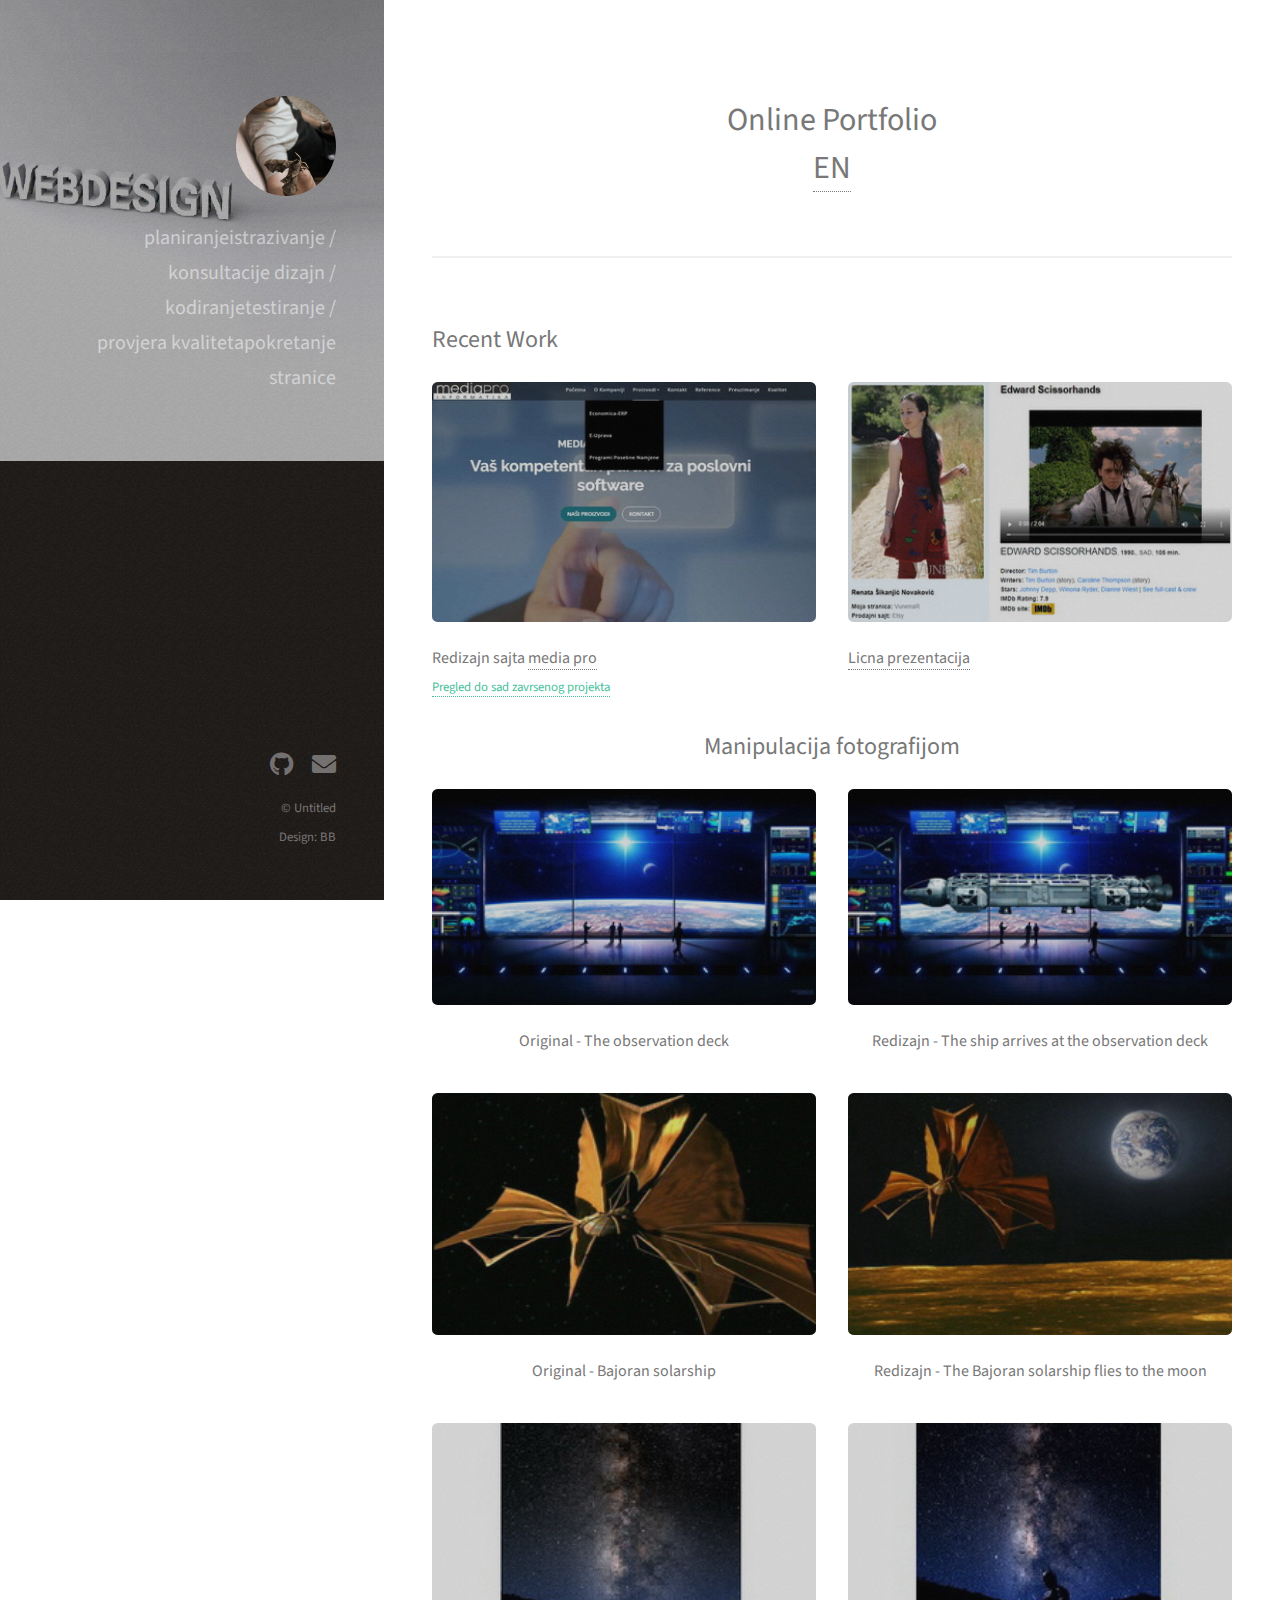
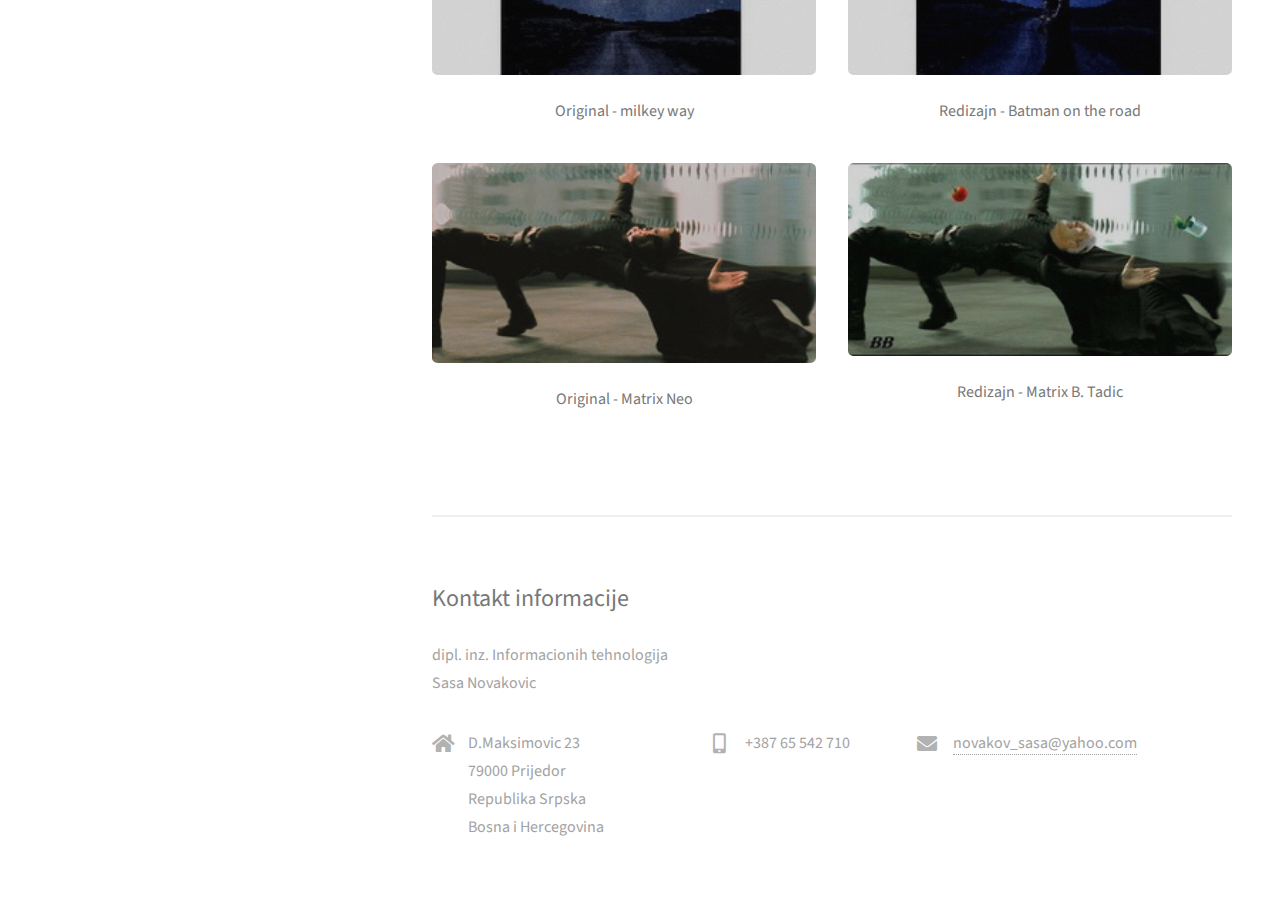
==== index-sr.html @ 6164e9be "Prevod stranice" ====
<!DOCTYPE HTML>
<!--
	Strata by HTML5 UP
	html5up.net | @ajlkn
	Free for personal and commercial use under the CCA 3.0 license (html5up.net/license)
-->
<html>
	<head>
		<title>BB</title>
		<meta charset="utf-8" />
		<meta name="viewport" content="width=device-width, initial-scale=1, user-scalable=no" />
		<link rel="stylesheet" href="assets/css/main.css" />
	</head>
	<body class="is-preload">

		<!-- Header -->
			<header id="header">
				<div class="inner">
					<a href="#" class="image avatar"><img src="images/batko.jpg" alt="" /></a>
					<br>
<ul class="labeled-icons"> 
					
				
					<h1>



									<li>
										<h1 ><span class="label"></span></h1>
										
planiranje<br>istrazivanje / konsultacije <br>dizajn / kodiranje<br>testiranje / provjera kvaliteta<br>pokretanje stranice
									</li>
									

				</div>
			</header>

		<!-- Main -->
			<div id="main">

				<!-- One -->
					<section id="one">
						<div align="center">
							<header class="major">
							<h1>Online Portfolio <br /> 
								<a class="nav-link" href="index.html">EN</a>

								

							<!--WebDesign

							<p>pppppppp .... .... </p>-->
							</h1>

							  <div align="Right" id="translate">
   
  </div>
						</div>
							</header>
						

					</section>

				<!-- Two -->
					<section id="two">
						<h2>Recent Work</h2>
						<div class="row">
							<article class="col-6 col-12-xsmall work-item">
								<a href="images/fulls/01.jpg" class="image fit thumb"><img src="images/thumbs/01.jpg" alt="" /></a>
								<h3>Redizajn sajta <a href="http://www.mediapro.ba/new">media pro</a></h3>
								<p><a href="https://drive.google.com/file/d/1EjzqNKesVYRMoH3S_aPLdPpYbvkrxnxm/view">Pregled do sad zavrsenog projekta</a></p>
							</article>

							<article class="col-6 col-12-xsmall work-item">
								<a href="images/fulls/04.jpg" class="image fit thumb"><img src="images/thumbs/04.jpg" alt="" /></a>
								<h3><a href="https://renata85.github.io/">Licna prezentacija</a></h3>
								
							</article></div>

				<div align="center">
					<h2>Manipulacija fotografijom</h2>
							<div class="row" align="center">
							<article class="col-6 col-12-xsmall work-item">
								<a href="images/manipulacija/02.jpg" class="image fit thumb"><img src="images/manipulacija/thumbs/02.jpg" alt="" /></a>
								<h3>Original - The observation deck</h3>
								<p></p>
							</article>
							<article class="col-6 col-12-xsmall work-item">
								<a href="images/manipulacija/01.jpg" class="image fit thumb"><img src="images/manipulacija/thumbs/01.jpg" alt="" /></a>
								<h3>Redizajn - The ship arrives at the observation deck</h3>
								<p></p>
							</article>
							
						</div>

						<div class="row">
							<article class="col-6 col-12-xsmall work-item">
								<a href="images/manipulacija/04.jpg" class="image fit thumb"><img src="images/manipulacija/thumbs/04.jpg" alt="" /></a>
								<h3>Original - Bajoran solarship</h3>
								<p></p>
							</article>
							<article class="col-6 col-12-xsmall work-item">
								<a href="images/manipulacija/05.jpg" class="image fit thumb"><img src="images/manipulacija/thumbs/05.jpg" alt="" /></a>
								<h3>Redizajn - The Bajoran solarship flies to the moon </h3>
								<p></p>
							</article>
							</div>
						
					<div class="row">
							<article class="col-6 col-12-xsmall work-item">
								<a href="images/manipulacija/06.jpg" class="image fit thumb"><img src="images/manipulacija/thumbs/06.jpg" alt="" /></a>
								<h3>Original - milkey way</h3>
								<p></p>
							</article>
							<article class="col-6 col-12-xsmall work-item">
								<a href="images/manipulacija/07.jpg" class="image fit thumb"><img src="images/manipulacija/thumbs/07.jpg" alt="" /></a>
								<h3>Redizajn - Batman on the road </h3>
								<p></p>
							</article>
							</div>


							<div class="row">
							<article class="col-6 col-12-xsmall work-item">
								<a href="images/manipulacija/08.jpg" class="image fit thumb"><img src="images/manipulacija/thumbs/08.jpg" alt="" /></a>
								<h3>Original - Matrix Neo</h3>
								<p></p>
							</article>
							<article class="col-6 col-12-xsmall work-item">
								<a href="images/manipulacija/09.jpg" class="image fit thumb"><img src="images/manipulacija/thumbs/09.jpg" alt="" /></a>
								<h3>Redizajn - Matrix B. Tadic</h3>
								<p></p>
							</article>
							</div>
						
</div>
						
					</section>



				<!-- Three -->
					<section id="three"><div>
						<h2>Kontakt informacije</h2>
						<p>dipl. inz. Informacionih tehnologija <br> Sasa Novakovic</p>
						<div class="row">
							<div class="col-4 col-12-small">
								<ul class="labeled-icons">
									<li>
										<h3 class="icon solid fa-home"><span class="label">Kontakt informacije</span></h3>
										D.Maksimovic 23<br/>
										79000 Prijedor<br/>
										Republika Srpska<br/>
										Bosna i Hercegovina<br/>
									</li>
								</ul>
							</div>
								<div class="col-3 col-12-small">
									<ul class="labeled-icons">
										<li>
										<h3 class="icon solid fa-mobile-alt"><span class="label">Mobile/Viber</span></h3>
										+387 65 542 710
									</li>
								</ul>
							</div>
								<div class="col-4 col-12-small">
									<ul class="labeled-icons">
									<li>
										<h3 class="icon solid fa-envelope"><span class="label">Email</span></h3>
										<a href="mailto:novakov_sasa@yahoo.com">novakov_sasa@yahoo.com</a>
									</li>
								</ul>
	 						</div>
						</div>
					</section></div>

			</div>

		<!-- Footer -->
			<footer id="footer">
				<div class="inner">
					<ul class="icons">
						<li><a href="https://github.com/batkobatko" class="icon brands fa-github"><span class="label">Github</span></a></li>
						<li><a href="mailto:novakov_sasa@yahoo.com" class="icon solid fa-envelope"><span class="label">Email</span></a></li>
					</ul>
					<ul class="copyright">
						<li>&copy; Untitled</li><li>Design: BB</a></li>
					</ul>
				</div>
			</footer>

		<!-- Scripts -->
			<script src="assets/js/jquery.min.js"></script>
			<script src="assets/js/jquery.poptrox.min.js"></script>
			<script src="assets/js/browser.min.js"></script>
			<script src="assets/js/breakpoints.min.js"></script>
			<script src="assets/js/util.js"></script>
			<script src="assets/js/main.js"></script>

	</body>
</html>
---- assets/css/main.css ----
@import url("fontawesome-all.min.css");
@import url("https://fonts.googleapis.com/css?family=Source+Sans+Pro:400,400italic");

/*
	Strata by HTML5 UP
	html5up.net | @ajlkn
	Free for personal and commercial use under the CCA 3.0 license (html5up.net/license)
*/

html, body, div, span, applet, object,
iframe, h1, h2, h3, h4, h5, h6, p, blockquote,
pre, a, abbr, acronym, address, big, cite,
code, del, dfn, em, img, ins, kbd, q, s, samp,
small, strike, strong, sub, sup, tt, var, b,
u, i, center, dl, dt, dd, ol, ul, li, fieldset,
form, label, legend, table, caption, tbody,
tfoot, thead, tr, th, td, article, aside,
canvas, details, embed, figure, figcaption,
footer, header, hgroup, menu, nav, output, ruby,
section, summary, time, mark, audio, video {
	margin: 0;
	padding: 0;
	border: 0;
	font-size: 100%;
	font: inherit;
	vertical-align: baseline;}

article, aside, details, figcaption, figure,
footer, header, hgroup, menu, nav, section {
	display: block;}

body {
	line-height: 1;
}

ol, ul {
	list-style: none;
}

blockquote, q {
	quotes: none;
}

	blockquote:before, blockquote:after, q:before, q:after {
		content: '';
		content: none;
	}

table {
	border-collapse: collapse;
	border-spacing: 0;
}

body {
	-webkit-text-size-adjust: none;
}

mark {
	background-color: transparent;
	color: inherit;
}

input::-moz-focus-inner {
	border: 0;
	padding: 0;
}

input, select, textarea {
	-moz-appearance: none;
	-webkit-appearance: none;
	-ms-appearance: none;
	appearance: none;
}

/* Basic */

	html {
		box-sizing: border-box;
	}

	*, *:before, *:after {
		box-sizing: inherit;
	}

	body {
		background: #fff;
	}

		body.is-preload *, body.is-preload *:before, body.is-preload *:after {
			-moz-animation: none !important;
			-webkit-animation: none !important;
			-ms-animation: none !important;
			animation: none !important;
			-moz-transition: none !important;
			-webkit-transition: none !important;
			-ms-transition: none !important;
			transition: none !important;
		}

	body, input, select, textarea {
		color: #a2a2a2;
		font-family: "Source Sans Pro", Helvetica, sans-serif;
		font-size: 16pt;
		font-weight: 400;
		line-height: 1.75em;
	}

	a {
		-moz-transition: color 0.2s ease-in-out, border-color 0.2s ease-in-out;
		-webkit-transition: color 0.2s ease-in-out, border-color 0.2s ease-in-out;
		-ms-transition: color 0.2s ease-in-out, border-color 0.2s ease-in-out;
		transition: color 0.2s ease-in-out, border-color 0.2s ease-in-out;
		border-bottom: dotted 1px;
		color: #49bf9d;
		text-decoration: none;
	}

		a:hover {
			border-bottom-color: transparent;
			color: #49bf9d !important;
			text-decoration: none;
		}

	strong, b {
		color: #787878;
		font-weight: 400;
	}

	em, i {
		font-style: italic;
	}

	p {
		margin: 0 0 2em 0;
	}

	h1, h2, h3, h4, h5, h6 {
		color: #787878;
		font-weight: 400;
		line-height: 1em;
		margin: 0 0 1em 0;
	}

		h1 a, h2 a, h3 a, h4 a, h5 a, h6 a {
			color: inherit;
			text-decoration: none;
		}

	h1 {
		font-size: 2em;
		line-height: 1.5em;
	}

	h2 {
		font-size: 1.5em;
		line-height: 1.5em;
	}

	h3 {
		font-size: 1.25em;
		line-height: 1.5em;
	}

	h4 {
		font-size: 1.1em;
		line-height: 1.5em;
	}

	h5 {
		font-size: 0.9em;
		line-height: 1.5em;
	}

	h6 {
		font-size: 0.7em;
		line-height: 1.5em;
	}

	sub {
		font-size: 0.8em;
		position: relative;
		top: 0.5em;
	}

	sup {
		font-size: 0.8em;
		position: relative;
		top: -0.5em;
	}

	hr {
		border: 0;
		border-bottom: solid 2px #efefef;
		margin: 2em 0;
	}

		hr.major {
			margin: 3em 0;
		}

	blockquote {
		border-left: solid 6px #efefef;
		font-style: italic;
		margin: 0 0 2em 0;
		padding: 0.5em 0 0.5em 1.5em;
	}

	code {
		background: #f7f7f7;
		border-radius: 0.35em;
		border: solid 2px #efefef;
		font-family: "Courier New", monospace;
		font-size: 0.9em;
		margin: 0 0.25em;
		padding: 0.25em 0.65em;
	}

	pre {
		-webkit-overflow-scrolling: touch;
		font-family: "Courier New", monospace;
		font-size: 0.9em;
		margin: 0 0 2em 0;
	}

		pre code {
			display: block;
			line-height: 1.75em;
			padding: 1em 1.5em;
			overflow-x: auto;
		}

	.align-left {
		text-align: left;
	}

	.align-center {
		text-align: center;
	}

	.align-right {
		text-align: right;
	}
	.translate {
    position: absolute;
    bottom: 50px;
}

/* Container */

	.container {
		margin: 0 auto;
		max-width: calc(100% - 4em);
		width: 100%;
	}

		.container.xsmall {
			width: 25%;
		}

		.container.small {
			width: 50%;
		}

		.container.medium {
			width: 75%;
		}

		.container.large {
			width: 125%;
		}

		.container.xlarge {
			width: 150%;
		}

		.container.max {
			width: 100%;
		}

		@media screen and (max-width: 980px) {

			.container {
				width: 100% !important;
				max-width: 100% !important;
			}

		}

		@media screen and (max-width: 480px) {

			.container {
				max-width: calc(100% - 3em);
			}

		}

/* Row */

	.row {
		display: flex;
		flex-wrap: wrap;
		box-sizing: border-box;
		align-items: stretch;
	}

		.row > * {
			box-sizing: border-box;
		}

		.row.gtr-uniform > * > :last-child {
			margin-bottom: 0;
		}

		.row.aln-left {
			justify-content: flex-start;
		}

		.row.aln-center {
			justify-content: center;
		}

		.row.aln-right {
			justify-content: flex-end;
		}

		.row.aln-top {
			align-items: flex-start;
		}

		.row.aln-middle {
			align-items: center;
		}

		.row.aln-bottom {
			align-items: flex-end;
		}

		.row > .imp {
			order: -1;
		}

		.row > .col-1 {
			width: 8.33333%;
		}

		.row > .off-1 {
			margin-left: 8.33333%;
		}

		.row > .col-2 {
			width: 16.66667%;
		}

		.row > .off-2 {
			margin-left: 16.66667%;
		}

		.row > .col-3 {
			width: 25%;
		}

		.row > .off-3 {
			margin-left: 25%;
		}

		.row > .col-4 {
			width: 33.33333%;
		}

		.row > .off-4 {
			margin-left: 33.33333%;
		}

		.row > .col-5 {
			width: 41.66667%;
		}

		.row > .off-5 {
			margin-left: 41.66667%;
		}

		.row > .col-6 {
			width: 50%;
		}

		.row > .off-6 {
			margin-left: 50%;
		}

		.row > .col-7 {
			width: 58.33333%;
		}

		.row > .off-7 {
			margin-left: 58.33333%;
		}

		.row > .col-8 {
			width: 66.66667%;
		}

		.row > .off-8 {
			margin-left: 66.66667%;
		}

		.row > .col-9 {
			width: 75%;
		}

		.row > .off-9 {
			margin-left: 75%;
		}

		.row > .col-10 {
			width: 83.33333%;
		}

		.row > .off-10 {
			margin-left: 83.33333%;
		}

		.row > .col-11 {
			width: 91.66667%;
		}

		.row > .off-11 {
			margin-left: 91.66667%;
		}

		.row > .col-12 {
			width: 100%;
		}

		.row > .off-12 {
			margin-left: 100%;
		}

		.row.gtr-0 {
			margin-top: 0;
			margin-left: 0em;
		}

			.row.gtr-0 > * {
				padding: 0 0 0 0em;
			}

			.row.gtr-0.gtr-uniform {
				margin-top: 0em;
			}

				.row.gtr-0.gtr-uniform > * {
					padding-top: 0em;
				}

		.row.gtr-25 {
			margin-top: 0;
			margin-left: -0.625em;
		}

			.row.gtr-25 > * {
				padding: 0 0 0 0.625em;
			}

			.row.gtr-25.gtr-uniform {
				margin-top: -0.625em;
			}

				.row.gtr-25.gtr-uniform > * {
					padding-top: 0.625em;
				}

		.row.gtr-50 {
			margin-top: 0;
			margin-left: -1.25em;
		}

			.row.gtr-50 > * {
				padding: 0 0 0 1.25em;
			}

			.row.gtr-50.gtr-uniform {
				margin-top: -1.25em;
			}

				.row.gtr-50.gtr-uniform > * {
					padding-top: 1.25em;
				}

		.row {
			margin-top: 0;
			margin-left: -2.5em;
		}

			.row > * {
				padding: 0 0 0 2.5em;
			}

			.row.gtr-uniform {
				margin-top: -2.5em;
			}

				.row.gtr-uniform > * {
					padding-top: 2.5em;
				}

		.row.gtr-150 {
			margin-top: 0;
			margin-left: -3.75em;
		}

			.row.gtr-150 > * {
				padding: 0 0 0 3.75em;
			}

			.row.gtr-150.gtr-uniform {
				margin-top: -3.75em;
			}

				.row.gtr-150.gtr-uniform > * {
					padding-top: 3.75em;
				}

		.row.gtr-200 {
			margin-top: 0;
			margin-left: -5em;
		}

			.row.gtr-200 > * {
				padding: 0 0 0 5em;
			}

			.row.gtr-200.gtr-uniform {
				margin-top: -5em;
			}

				.row.gtr-200.gtr-uniform > * {
					padding-top: 5em;
				}

		@media screen and (max-width: 1800px) {

			.row {
				display: flex;
				flex-wrap: wrap;
				box-sizing: border-box;
				align-items: stretch;
			}

				.row > * {
					box-sizing: border-box;
				}

				.row.gtr-uniform > * > :last-child {
					margin-bottom: 0;
				}

				.row.aln-left {
					justify-content: flex-start;
				}

				.row.aln-center {
					justify-content: center;
				}

				.row.aln-right {
					justify-content: flex-end;
				}

				.row.aln-top {
					align-items: flex-start;
				}

				.row.aln-middle {
					align-items: center;
				}

				.row.aln-bottom {
					align-items: flex-end;
				}

				.row > .imp-xlarge {
					order: -1;
				}

				.row > .col-1-xlarge {
					width: 8.33333%;
				}

				.row > .off-1-xlarge {
					margin-left: 8.33333%;
				}

				.row > .col-2-xlarge {
					width: 16.66667%;
				}

				.row > .off-2-xlarge {
					margin-left: 16.66667%;
				}

				.row > .col-3-xlarge {
					width: 25%;
				}

				.row > .off-3-xlarge {
					margin-left: 25%;
				}

				.row > .col-4-xlarge {
					width: 33.33333%;
				}

				.row > .off-4-xlarge {
					margin-left: 33.33333%;
				}

				.row > .col-5-xlarge {
					width: 41.66667%;
				}

				.row > .off-5-xlarge {
					margin-left: 41.66667%;
				}

				.row > .col-6-xlarge {
					width: 50%;
				}

				.row > .off-6-xlarge {
					margin-left: 50%;
				}

				.row > .col-7-xlarge {
					width: 58.33333%;
				}

				.row > .off-7-xlarge {
					margin-left: 58.33333%;
				}

				.row > .col-8-xlarge {
					width: 66.66667%;
				}

				.row > .off-8-xlarge {
					margin-left: 66.66667%;
				}

				.row > .col-9-xlarge {
					width: 75%;
				}

				.row > .off-9-xlarge {
					margin-left: 75%;
				}

				.row > .col-10-xlarge {
					width: 83.33333%;
				}

				.row > .off-10-xlarge {
					margin-left: 83.33333%;
				}

				.row > .col-11-xlarge {
					width: 91.66667%;
				}

				.row > .off-11-xlarge {
					margin-left: 91.66667%;
				}

				.row > .col-12-xlarge {
					width: 100%;
				}

				.row > .off-12-xlarge {
					margin-left: 100%;
				}

				.row.gtr-0 {
					margin-top: 0;
					margin-left: 0em;
				}

					.row.gtr-0 > * {
						padding: 0 0 0 0em;
					}

					.row.gtr-0.gtr-uniform {
						margin-top: 0em;
					}

						.row.gtr-0.gtr-uniform > * {
							padding-top: 0em;
						}

				.row.gtr-25 {
					margin-top: 0;
					margin-left: -0.625em;
				}

					.row.gtr-25 > * {
						padding: 0 0 0 0.625em;
					}

					.row.gtr-25.gtr-uniform {
						margin-top: -0.625em;
					}

						.row.gtr-25.gtr-uniform > * {
							padding-top: 0.625em;
						}

				.row.gtr-50 {
					margin-top: 0;
					margin-left: -1.25em;
				}

					.row.gtr-50 > * {
						padding: 0 0 0 1.25em;
					}

					.row.gtr-50.gtr-uniform {
						margin-top: -1.25em;
					}

						.row.gtr-50.gtr-uniform > * {
							padding-top: 1.25em;
						}

				.row {
					margin-top: 0;
					margin-left: -2.5em;
				}

					.row > * {
						padding: 0 0 0 2.5em;
					}

					.row.gtr-uniform {
						margin-top: -2.5em;
					}

						.row.gtr-uniform > * {
							padding-top: 2.5em;
						}

				.row.gtr-150 {
					margin-top: 0;
					margin-left: -3.75em;
				}

					.row.gtr-150 > * {
						padding: 0 0 0 3.75em;
					}

					.row.gtr-150.gtr-uniform {
						margin-top: -3.75em;
					}

						.row.gtr-150.gtr-uniform > * {
							padding-top: 3.75em;
						}

				.row.gtr-200 {
					margin-top: 0;
					margin-left: -5em;
				}

					.row.gtr-200 > * {
						padding: 0 0 0 5em;
					}

					.row.gtr-200.gtr-uniform {
						margin-top: -5em;
					}

						.row.gtr-200.gtr-uniform > * {
							padding-top: 5em;
						}

		}

		@media screen and (max-width: 1280px) {

			.row {
				display: flex;
				flex-wrap: wrap;
				box-sizing: border-box;
				align-items: stretch;
			}

				.row > * {
					box-sizing: border-box;
				}

				.row.gtr-uniform > * > :last-child {
					margin-bottom: 0;
				}

				.row.aln-left {
					justify-content: flex-start;
				}

				.row.aln-center {
					justify-content: center;
				}

				.row.aln-right {
					justify-content: flex-end;
				}

				.row.aln-top {
					align-items: flex-start;
				}

				.row.aln-middle {
					align-items: center;
				}

				.row.aln-bottom {
					align-items: flex-end;
				}

				.row > .imp-large {
					order: -1;
				}

				.row > .col-1-large {
					width: 8.33333%;
				}

				.row > .off-1-large {
					margin-left: 8.33333%;
				}

				.row > .col-2-large {
					width: 16.66667%;
				}

				.row > .off-2-large {
					margin-left: 16.66667%;
				}

				.row > .col-3-large {
					width: 25%;
				}

				.row > .off-3-large {
					margin-left: 25%;
				}

				.row > .col-4-large {
					width: 33.33333%;
				}

				.row > .off-4-large {
					margin-left: 33.33333%;
				}

				.row > .col-5-large {
					width: 41.66667%;
				}

				.row > .off-5-large {
					margin-left: 41.66667%;
				}

				.row > .col-6-large {
					width: 50%;
				}

				.row > .off-6-large {
					margin-left: 50%;
				}

				.row > .col-7-large {
					width: 58.33333%;
				}

				.row > .off-7-large {
					margin-left: 58.33333%;
				}

				.row > .col-8-large {
					width: 66.66667%;
				}

				.row > .off-8-large {
					margin-left: 66.66667%;
				}

				.row > .col-9-large {
					width: 75%;
				}

				.row > .off-9-large {
					margin-left: 75%;
				}

				.row > .col-10-large {
					width: 83.33333%;
				}

				.row > .off-10-large {
					margin-left: 83.33333%;
				}

				.row > .col-11-large {
					width: 91.66667%;
				}

				.row > .off-11-large {
					margin-left: 91.66667%;
				}

				.row > .col-12-large {
					width: 100%;
				}

				.row > .off-12-large {
					margin-left: 100%;
				}

				.row.gtr-0 {
					margin-top: 0;
					margin-left: 0em;
				}

					.row.gtr-0 > * {
						padding: 0 0 0 0em;
					}

					.row.gtr-0.gtr-uniform {
						margin-top: 0em;
					}

						.row.gtr-0.gtr-uniform > * {
							padding-top: 0em;
						}

				.row.gtr-25 {
					margin-top: 0;
					margin-left: -0.5em;
				}

					.row.gtr-25 > * {
						padding: 0 0 0 0.5em;
					}

					.row.gtr-25.gtr-uniform {
						margin-top: -0.5em;
					}

						.row.gtr-25.gtr-uniform > * {
							padding-top: 0.5em;
						}

				.row.gtr-50 {
					margin-top: 0;
					margin-left: -1em;
				}

					.row.gtr-50 > * {
						padding: 0 0 0 1em;
					}

					.row.gtr-50.gtr-uniform {
						margin-top: -1em;
					}

						.row.gtr-50.gtr-uniform > * {
							padding-top: 1em;
						}

				.row {
					margin-top: 0;
					margin-left: -2em;
				}

					.row > * {
						padding: 0 0 0 2em;
					}

					.row.gtr-uniform {
						margin-top: -2em;
					}

						.row.gtr-uniform > * {
							padding-top: 2em;
						}

				.row.gtr-150 {
					margin-top: 0;
					margin-left: -3em;
				}

					.row.gtr-150 > * {
						padding: 0 0 0 3em;
					}

					.row.gtr-150.gtr-uniform {
						margin-top: -3em;
					}

						.row.gtr-150.gtr-uniform > * {
							padding-top: 3em;
						}

				.row.gtr-200 {
					margin-top: 0;
					margin-left: -4em;
				}

					.row.gtr-200 > * {
						padding: 0 0 0 4em;
					}

					.row.gtr-200.gtr-uniform {
						margin-top: -4em;
					}

						.row.gtr-200.gtr-uniform > * {
							padding-top: 4em;
						}

		}

		@media screen and (max-width: 980px) {

			.row {
				display: flex;
				flex-wrap: wrap;
				box-sizing: border-box;
				align-items: stretch;
			}

				.row > * {
					box-sizing: border-box;
				}

				.row.gtr-uniform > * > :last-child {
					margin-bottom: 0;
				}

				.row.aln-left {
					justify-content: flex-start;
				}

				.row.aln-center {
					justify-content: center;
				}

				.row.aln-right {
					justify-content: flex-end;
				}

				.row.aln-top {
					align-items: flex-start;
				}

				.row.aln-middle {
					align-items: center;
				}

				.row.aln-bottom {
					align-items: flex-end;
				}

				.row > .imp-medium {
					order: -1;
				}

				.row > .col-1-medium {
					width: 8.33333%;
				}

				.row > .off-1-medium {
					margin-left: 8.33333%;
				}

				.row > .col-2-medium {
					width: 16.66667%;
				}

				.row > .off-2-medium {
					margin-left: 16.66667%;
				}

				.row > .col-3-medium {
					width: 25%;
				}

				.row > .off-3-medium {
					margin-left: 25%;
				}

				.row > .col-4-medium {
					width: 33.33333%;
				}

				.row > .off-4-medium {
					margin-left: 33.33333%;
				}

				.row > .col-5-medium {
					width: 41.66667%;
				}

				.row > .off-5-medium {
					margin-left: 41.66667%;
				}

				.row > .col-6-medium {
					width: 50%;
				}

				.row > .off-6-medium {
					margin-left: 50%;
				}

				.row > .col-7-medium {
					width: 58.33333%;
				}

				.row > .off-7-medium {
					margin-left: 58.33333%;
				}

				.row > .col-8-medium {
					width: 66.66667%;
				}

				.row > .off-8-medium {
					margin-left: 66.66667%;
				}

				.row > .col-9-medium {
					width: 75%;
				}

				.row > .off-9-medium {
					margin-left: 75%;
				}

				.row > .col-10-medium {
					width: 83.33333%;
				}

				.row > .off-10-medium {
					margin-left: 83.33333%;
				}

				.row > .col-11-medium {
					width: 91.66667%;
				}

				.row > .off-11-medium {
					margin-left: 91.66667%;
				}

				.row > .col-12-medium {
					width: 100%;
				}

				.row > .off-12-medium {
					margin-left: 100%;
				}

				.row.gtr-0 {
					margin-top: 0;
					margin-left: 0em;
				}

					.row.gtr-0 > * {
						padding: 0 0 0 0em;
					}

					.row.gtr-0.gtr-uniform {
						margin-top: 0em;
					}

						.row.gtr-0.gtr-uniform > * {
							padding-top: 0em;
						}

				.row.gtr-25 {
					margin-top: 0;
					margin-left: -0.5em;
				}

					.row.gtr-25 > * {
						padding: 0 0 0 0.5em;
					}

					.row.gtr-25.gtr-uniform {
						margin-top: -0.5em;
					}

						.row.gtr-25.gtr-uniform > * {
							padding-top: 0.5em;
						}

				.row.gtr-50 {
					margin-top: 0;
					margin-left: -1em;
				}

					.row.gtr-50 > * {
						padding: 0 0 0 1em;
					}

					.row.gtr-50.gtr-uniform {
						margin-top: -1em;
					}

						.row.gtr-50.gtr-uniform > * {
							padding-top: 1em;
						}

				.row {
					margin-top: 0;
					margin-left: -2em;
				}

					.row > * {
						padding: 0 0 0 2em;
					}

					.row.gtr-uniform {
						margin-top: -2em;
					}

						.row.gtr-uniform > * {
							padding-top: 2em;
						}

				.row.gtr-150 {
					margin-top: 0;
					margin-left: -3em;
				}

					.row.gtr-150 > * {
						padding: 0 0 0 3em;
					}

					.row.gtr-150.gtr-uniform {
						margin-top: -3em;
					}

						.row.gtr-150.gtr-uniform > * {
							padding-top: 3em;
						}

				.row.gtr-200 {
					margin-top: 0;
					margin-left: -4em;
				}

					.row.gtr-200 > * {
						padding: 0 0 0 4em;
					}

					.row.gtr-200.gtr-uniform {
						margin-top: -4em;
					}

						.row.gtr-200.gtr-uniform > * {
							padding-top: 4em;
						}

		}

		@media screen and (max-width: 736px) {

			.row {
				display: flex;
				flex-wrap: wrap;
				box-sizing: border-box;
				align-items: stretch;
			}

				.row > * {
					box-sizing: border-box;
				}

				.row.gtr-uniform > * > :last-child {
					margin-bottom: 0;
				}

				.row.aln-left {
					justify-content: flex-start;
				}

				.row.aln-center {
					justify-content: center;
				}

				.row.aln-right {
					justify-content: flex-end;
				}

				.row.aln-top {
					align-items: flex-start;
				}

				.row.aln-middle {
					align-items: center;
				}

				.row.aln-bottom {
					align-items: flex-end;
				}

				.row > .imp-small {
					order: -1;
				}

				.row > .col-1-small {
					width: 8.33333%;
				}

				.row > .off-1-small {
					margin-left: 8.33333%;
				}

				.row > .col-2-small {
					width: 16.66667%;
				}

				.row > .off-2-small {
					margin-left: 16.66667%;
				}

				.row > .col-3-small {
					width: 25%;
				}

				.row > .off-3-small {
					margin-left: 25%;
				}

				.row > .col-4-small {
					width: 33.33333%;
				}

				.row > .off-4-small {
					margin-left: 33.33333%;
				}

				.row > .col-5-small {
					width: 41.66667%;
				}

				.row > .off-5-small {
					margin-left: 41.66667%;
				}

				.row > .col-6-small {
					width: 50%;
				}

				.row > .off-6-small {
					margin-left: 50%;
				}

				.row > .col-7-small {
					width: 58.33333%;
				}

				.row > .off-7-small {
					margin-left: 58.33333%;
				}

				.row > .col-8-small {
					width: 66.66667%;
				}

				.row > .off-8-small {
					margin-left: 66.66667%;
				}

				.row > .col-9-small {
					width: 75%;
				}

				.row > .off-9-small {
					margin-left: 75%;
				}

				.row > .col-10-small {
					width: 83.33333%;
				}

				.row > .off-10-small {
					margin-left: 83.33333%;
				}

				.row > .col-11-small {
					width: 91.66667%;
				}

				.row > .off-11-small {
					margin-left: 91.66667%;
				}

				.row > .col-12-small {
					width: 100%;
				}

				.row > .off-12-small {
					margin-left: 100%;
				}

				.row.gtr-0 {
					margin-top: 0;
					margin-left: 0em;
				}

					.row.gtr-0 > * {
						padding: 0 0 0 0em;
					}

					.row.gtr-0.gtr-uniform {
						margin-top: 0em;
					}

						.row.gtr-0.gtr-uniform > * {
							padding-top: 0em;
						}

				.row.gtr-25 {
					margin-top: 0;
					margin-left: -0.375em;
				}

					.row.gtr-25 > * {
						padding: 0 0 0 0.375em;
					}

					.row.gtr-25.gtr-uniform {
						margin-top: -0.375em;
					}

						.row.gtr-25.gtr-uniform > * {
							padding-top: 0.375em;
						}

				.row.gtr-50 {
					margin-top: 0;
					margin-left: -0.75em;
				}

					.row.gtr-50 > * {
						padding: 0 0 0 0.75em;
					}

					.row.gtr-50.gtr-uniform {
						margin-top: -0.75em;
					}

						.row.gtr-50.gtr-uniform > * {
							padding-top: 0.75em;
						}

				.row {
					margin-top: 0;
					margin-left: -1.5em;
				}

					.row > * {
						padding: 0 0 0 1.5em;
					}

					.row.gtr-uniform {
						margin-top: -1.5em;
					}

						.row.gtr-uniform > * {
							padding-top: 1.5em;
						}

				.row.gtr-150 {
					margin-top: 0;
					margin-left: -2.25em;
				}

					.row.gtr-150 > * {
						padding: 0 0 0 2.25em;
					}

					.row.gtr-150.gtr-uniform {
						margin-top: -2.25em;
					}

						.row.gtr-150.gtr-uniform > * {
							padding-top: 2.25em;
						}

				.row.gtr-200 {
					margin-top: 0;
					margin-left: -3em;
				}

					.row.gtr-200 > * {
						padding: 0 0 0 3em;
					}

					.row.gtr-200.gtr-uniform {
						margin-top: -3em;
					}

						.row.gtr-200.gtr-uniform > * {
							padding-top: 3em;
						}

		}

		@media screen and (max-width: 480px) {

			.row {
				display: flex;
				flex-wrap: wrap;
				box-sizing: border-box;
				align-items: stretch;
			}

				.row > * {
					box-sizing: border-box;
				}

				.row.gtr-uniform > * > :last-child {
					margin-bottom: 0;
				}

				.row.aln-left {
					justify-content: flex-start;
				}

				.row.aln-center {
					justify-content: center;
				}

				.row.aln-right {
					justify-content: flex-end;
				}

				.row.aln-top {
					align-items: flex-start;
				}

				.row.aln-middle {
					align-items: center;
				}

				.row.aln-bottom {
					align-items: flex-end;
				}

				.row > .imp-xsmall {
					order: -1;
				}

				.row > .col-1-xsmall {
					width: 8.33333%;
				}

				.row > .off-1-xsmall {
					margin-left: 8.33333%;
				}

				.row > .col-2-xsmall {
					width: 16.66667%;
				}

				.row > .off-2-xsmall {
					margin-left: 16.66667%;
				}

				.row > .col-3-xsmall {
					width: 25%;
				}

				.row > .off-3-xsmall {
					margin-left: 25%;
				}

				.row > .col-4-xsmall {
					width: 33.33333%;
				}

				.row > .off-4-xsmall {
					margin-left: 33.33333%;
				}

				.row > .col-5-xsmall {
					width: 41.66667%;
				}

				.row > .off-5-xsmall {
					margin-left: 41.66667%;
				}

				.row > .col-6-xsmall {
					width: 50%;
				}

				.row > .off-6-xsmall {
					margin-left: 50%;
				}

				.row > .col-7-xsmall {
					width: 58.33333%;
				}

				.row > .off-7-xsmall {
					margin-left: 58.33333%;
				}

				.row > .col-8-xsmall {
					width: 66.66667%;
				}

				.row > .off-8-xsmall {
					margin-left: 66.66667%;
				}

				.row > .col-9-xsmall {
					width: 75%;
				}

				.row > .off-9-xsmall {
					margin-left: 75%;
				}

				.row > .col-10-xsmall {
					width: 83.33333%;
				}

				.row > .off-10-xsmall {
					margin-left: 83.33333%;
				}

				.row > .col-11-xsmall {
					width: 91.66667%;
				}

				.row > .off-11-xsmall {
					margin-left: 91.66667%;
				}

				.row > .col-12-xsmall {
					width: 100%;
				}

				.row > .off-12-xsmall {
					margin-left: 100%;
				}

				.row.gtr-0 {
					margin-top: 0;
					margin-left: 0em;
				}

					.row.gtr-0 > * {
						padding: 0 0 0 0em;
					}

					.row.gtr-0.gtr-uniform {
						margin-top: 0em;
					}

						.row.gtr-0.gtr-uniform > * {
							padding-top: 0em;
						}

				.row.gtr-25 {
					margin-top: 0;
					margin-left: -0.375em;
				}

					.row.gtr-25 > * {
						padding: 0 0 0 0.375em;
					}

					.row.gtr-25.gtr-uniform {
						margin-top: -0.375em;
					}

						.row.gtr-25.gtr-uniform > * {
							padding-top: 0.375em;
						}

				.row.gtr-50 {
					margin-top: 0;
					margin-left: -0.75em;
				}

					.row.gtr-50 > * {
						padding: 0 0 0 0.75em;
					}

					.row.gtr-50.gtr-uniform {
						margin-top: -0.75em;
					}

						.row.gtr-50.gtr-uniform > * {
							padding-top: 0.75em;
						}

				.row {
					margin-top: 0;
					margin-left: -1.5em;
				}

					.row > * {
						padding: 0 0 0 1.5em;
					}

					.row.gtr-uniform {
						margin-top: -1.5em;
					}

						.row.gtr-uniform > * {
							padding-top: 1.5em;
						}

				.row.gtr-150 {
					margin-top: 0;
					margin-left: -2.25em;
				}

					.row.gtr-150 > * {
						padding: 0 0 0 2.25em;
					}

					.row.gtr-150.gtr-uniform {
						margin-top: -2.25em;
					}

						.row.gtr-150.gtr-uniform > * {
							padding-top: 2.25em;
						}

				.row.gtr-200 {
					margin-top: 0;
					margin-left: -3em;
				}

					.row.gtr-200 > * {
						padding: 0 0 0 3em;
					}

					.row.gtr-200.gtr-uniform {
						margin-top: -3em;
					}

						.row.gtr-200.gtr-uniform > * {
							padding-top: 3em;
						}

		}

/* Section/Article */

	section.special, article.special {
		text-align: center;
	}

	header p {
		color: #b2b2b2;
		position: relative;
		margin: 0 0 1.5em 0;
	}

	header h2 + p {
		font-size: 1.25em;
		margin-top: -1em;
		line-height: 1.5em;
	}

	header h3 + p {
		font-size: 1.1em;
		margin-top: -0.8em;
		line-height: 1.5em;
	}

	header h4 + p,
	header h5 + p,
	header h6 + p {
		font-size: 0.9em;
		margin-top: -0.6em;
		line-height: 1.5em;
	}

	header.major h2 {
		font-size: 2em;
	}

/* Form */

	form {
		margin: 0 0 2em 0;
	}

	label {
		color: #787878;
		display: block;
		font-size: 0.9em;
		font-weight: 400;
		margin: 0 0 1em 0;
	}

	input[type="text"],
	input[type="password"],
	input[type="email"],
	select,
	textarea {
		-moz-appearance: none;
		-webkit-appearance: none;
		-ms-appearance: none;
		appearance: none;
		background: #f7f7f7;
		border-radius: 0.35em;
		border: solid 2px transparent;
		color: inherit;
		display: block;
		outline: 0;
		padding: 0 0.75em;
		text-decoration: none;
		width: 100%;
	}

		input[type="text"]:invalid,
		input[type="password"]:invalid,
		input[type="email"]:invalid,
		select:invalid,
		textarea:invalid {
			box-shadow: none;
		}

		input[type="text"]:focus,
		input[type="password"]:focus,
		input[type="email"]:focus,
		select:focus,
		textarea:focus {
			border-color: #49bf9d;
		}

	select {
		background-image: url("data:image/svg+xml;charset=utf8,%3Csvg xmlns='http://www.w3.org/2000/svg' width='40' height='40' preserveAspectRatio='none' viewBox='0 0 40 40'%3E%3Cpath d='M9.4,12.3l10.4,10.4l10.4-10.4c0.2-0.2,0.5-0.4,0.9-0.4c0.3,0,0.6,0.1,0.9,0.4l3.3,3.3c0.2,0.2,0.4,0.5,0.4,0.9 c0,0.4-0.1,0.6-0.4,0.9L20.7,31.9c-0.2,0.2-0.5,0.4-0.9,0.4c-0.3,0-0.6-0.1-0.9-0.4L4.3,17.3c-0.2-0.2-0.4-0.5-0.4-0.9 c0-0.4,0.1-0.6,0.4-0.9l3.3-3.3c0.2-0.2,0.5-0.4,0.9-0.4S9.1,12.1,9.4,12.3z' fill='%23dfdfdf' /%3E%3C/svg%3E");
		background-size: 1.25rem;
		background-repeat: no-repeat;
		background-position: calc(100% - 1rem) center;
		height: 2.75em;
		padding-right: 2.75em;
		text-overflow: ellipsis;
	}

		select option {
			color: #787878;
			background: #fff;
		}

		select:focus::-ms-value {
			background-color: transparent;
		}

		select::-ms-expand {
			display: none;
		}

	input[type="text"],
	input[type="password"],
	input[type="email"],
	select {
		height: 2.75em;
	}

	textarea {
		padding: 0.75em;
	}

	input[type="checkbox"],
	input[type="radio"] {
		-moz-appearance: none;
		-webkit-appearance: none;
		-ms-appearance: none;
		appearance: none;
		display: block;
		float: left;
		margin-right: -2em;
		opacity: 0;
		width: 1em;
		z-index: -1;
	}

		input[type="checkbox"] + label,
		input[type="radio"] + label {
			text-decoration: none;
			color: #a2a2a2;
			cursor: pointer;
			display: inline-block;
			font-size: 1em;
			font-weight: 400;
			padding-left: 2.4em;
			padding-right: 0.75em;
			position: relative;
		}

			input[type="checkbox"] + label:before,
			input[type="radio"] + label:before {
				-moz-osx-font-smoothing: grayscale;
				-webkit-font-smoothing: antialiased;
				display: inline-block;
				font-style: normal;
				font-variant: normal;
				text-rendering: auto;
				line-height: 1;
				text-transform: none !important;
				font-family: 'Font Awesome 5 Free';
				font-weight: 900;
			}

			input[type="checkbox"] + label:before,
			input[type="radio"] + label:before {
				background: #f7f7f7;
				border-radius: 0.35em;
				border: solid 2px transparent;
				content: '';
				display: inline-block;
				font-size: 0.8em;
				height: 2.0625em;
				left: 0;
				line-height: 1.85625em;
				position: absolute;
				text-align: center;
				top: 0;
				width: 2.0625em;
			}

		input[type="checkbox"]:checked + label:before,
		input[type="radio"]:checked + label:before {
			background: #787878;
			border-color: #787878;
			color: #fff;
			content: '\f00c';
		}

		input[type="checkbox"]:focus + label:before,
		input[type="radio"]:focus + label:before {
			border-color: #49bf9d;
		}

	input[type="checkbox"] + label:before {
		border-radius: 0.35em;
	}

	input[type="radio"] + label:before {
		border-radius: 100%;
	}

	::-webkit-input-placeholder {
		color: #b2b2b2 !important;
		opacity: 1.0;
	}

	:-moz-placeholder {
		color: #b2b2b2 !important;
		opacity: 1.0;
	}

	::-moz-placeholder {
		color: #b2b2b2 !important;
		opacity: 1.0;
	}

	:-ms-input-placeholder {
		color: #b2b2b2 !important;
		opacity: 1.0;
	}

/* Box */

	.box {
		border-radius: 0.35em;
		border: solid 2px #efefef;
		margin-bottom: 2em;
		padding: 1.5em;
	}

		.box > :last-child,
		.box > :last-child > :last-child,
		.box > :last-child > :last-child > :last-child {
			margin-bottom: 0;
		}

		.box.alt {
			border: 0;
			border-radius: 0;
			padding: 0;
		}

/* Icon */

	.icon {
		text-decoration: none;
		border-bottom: none;
		position: relative;
	}

		.icon:before {
			-moz-osx-font-smoothing: grayscale;
			-webkit-font-smoothing: antialiased;
			display: inline-block;
			font-style: normal;
			font-variant: normal;
			text-rendering: auto;
			line-height: 1;
			text-transform: none !important;
			font-family: 'Font Awesome 5 Free';
			font-weight: 400;
		}

		.icon > .label {
			display: none;
		}

		.icon:before {
			line-height: inherit;
		}

		.icon.solid:before {
			font-weight: 900;
		}

		.icon.brands:before {
			font-family: 'Font Awesome 5 Brands';
		}

/* Image */

	.image {
		border-radius: 0.35em;
		border: 0;
		display: inline-block;
		position: relative;
	}

		.image:before {
			-moz-transition: opacity 0.2s ease-in-out;
			-webkit-transition: opacity 0.2s ease-in-out;
			-ms-transition: opacity 0.2s ease-in-out;
			transition: opacity 0.2s ease-in-out;
			background: url("images/overlay.png");
			border-radius: 0.35em;
			content: '';
			display: block;
			height: 100%;
			left: 0;
			opacity: 0.5;
			position: absolute;
			top: 0;
			width: 100%;
		}

		.image.thumb {
			text-align: center;
		}

			.image.thumb:after {
				-moz-transition: opacity 0.2s ease-in-out;
				-webkit-transition: opacity 0.2s ease-in-out;
				-ms-transition: opacity 0.2s ease-in-out;
				transition: opacity 0.2s ease-in-out;
				border-radius: 0.35em;
				border: solid 3px rgba(255, 255, 255, 0.5);
				color: #fff;
				content: 'View';
				display: inline-block;
				font-size: 0.8em;
				font-weight: 400;
				left: 50%;
				line-height: 2.25em;
				margin: -1.25em 0 0 -3em;
				opacity: 0;
				padding: 0 1.5em;
				position: absolute;
				text-align: center;
				text-decoration: none;
				top: 50%;
				white-space: nowrap;
			}

			.image.thumb:hover:after {
				opacity: 1.0;
			}

			.image.thumb:hover:before {
				background: url("images/overlay.png"), url("images/overlay.png");
				opacity: 1.0;
			}

		.image img {
			border-radius: 0.35em;
			display: block;
		}

		.image.left {
			float: left;
			margin: 0 1.5em 1em 0;
			top: 0.25em;
		}

		.image.right {
			float: right;
			margin: 0 0 1em 1.5em;
			top: 0.25em;
		}

		.image.left, .image.right {
			max-width: 40%;
		}

			.image.left img, .image.right img {
				width: 100%;
			}

		.image.fit {
			display: block;
			margin: 0 0 2em 0;
			width: 100%;
		}

			.image.fit img {
				width: 100%;
			}

		.image.avatar {
			border-radius: 100%;
		}

			.image.avatar:before {
				display: none;
			}

			.image.avatar img {
				border-radius: 100%;
				width: 100%;
			}

/* List */

	ol {
		list-style: decimal;
		margin: 0 0 2em 0;
		padding-left: 1.25em;
	}

		ol li {
			padding-left: 0.25em;
		}

	ul {
		list-style: disc;
		margin: 0 0 2em 0;
		padding-left: 1em;
	}

		ul li {
			padding-left: 0.5em;
		}

		ul.alt {
			list-style: none;
			padding-left: 0;
		}

			ul.alt li {
				border-top: solid 2px #efefef;
				padding: 0.5em 0;
			}

				ul.alt li:first-child {
					border-top: 0;
					padding-top: 0;
				}

	dl {
		margin: 0 0 2em 0;
	}

/* Icons */

	ul.icons {
		cursor: default;
		list-style: none;
		padding-left: 0;
	}

		ul.icons li {
			display: inline-block;
			padding: 0 1em 0 0;
		}

			ul.icons li:last-child {
				padding-right: 0;
			}

			ul.icons li .icon:before {
				font-size: 1.5em;
			}

/* Labeled Icons */

	ul.labeled-icons {
		list-style: none;
		padding: 0;
	}

		ul.labeled-icons li {
			line-height: 1.75em;
			margin: 1.5em 0 0 0;
			padding-left: 2.25em;
			position: relative;
		}

			ul.labeled-icons li:first-child {
				margin-top: 0;
			}

			ul.labeled-icons li a {
				color: inherit;
			}

			ul.labeled-icons li h3 {
				color: #b2b2b2;
				left: 0;
				position: absolute;
				text-align: center;
				top: 0;
				width: 1em;
			}

/* Actions */

	ul.actions {
		display: -moz-flex;
		display: -webkit-flex;
		display: -ms-flex;
		display: flex;
		cursor: default;
		list-style: none;
		margin-left: -1em;
		padding-left: 0;
	}

		ul.actions li {
			padding: 0 0 0 1em;
			vertical-align: middle;
		}

		ul.actions.special {
			-moz-justify-content: center;
			-webkit-justify-content: center;
			-ms-justify-content: center;
			justify-content: center;
			width: 100%;
			margin-left: 0;
		}

			ul.actions.special li:first-child {
				padding-left: 0;
			}

		ul.actions.stacked {
			-moz-flex-direction: column;
			-webkit-flex-direction: column;
			-ms-flex-direction: column;
			flex-direction: column;
			margin-left: 0;
		}

			ul.actions.stacked li {
				padding: 1.3em 0 0 0;
			}

				ul.actions.stacked li:first-child {
					padding-top: 0;
				}

		ul.actions.fit {
			width: calc(100% + 1em);
		}

			ul.actions.fit li {
				-moz-flex-grow: 1;
				-webkit-flex-grow: 1;
				-ms-flex-grow: 1;
				flex-grow: 1;
				-moz-flex-shrink: 1;
				-webkit-flex-shrink: 1;
				-ms-flex-shrink: 1;
				flex-shrink: 1;
				width: 100%;
			}

				ul.actions.fit li > * {
					width: 100%;
				}

			ul.actions.fit.stacked {
				width: 100%;
			}

		@media screen and (max-width: 480px) {

			ul.actions:not(.fixed) {
				-moz-flex-direction: column;
				-webkit-flex-direction: column;
				-ms-flex-direction: column;
				flex-direction: column;
				margin-left: 0;
				width: 100% !important;
			}

				ul.actions:not(.fixed) li {
					-moz-flex-grow: 1;
					-webkit-flex-grow: 1;
					-ms-flex-grow: 1;
					flex-grow: 1;
					-moz-flex-shrink: 1;
					-webkit-flex-shrink: 1;
					-ms-flex-shrink: 1;
					flex-shrink: 1;
					padding: 1em 0 0 0;
					text-align: center;
					width: 100%;
				}

					ul.actions:not(.fixed) li > * {
						width: 100%;
					}

					ul.actions:not(.fixed) li:first-child {
						padding-top: 0;
					}

					ul.actions:not(.fixed) li input[type="submit"],
					ul.actions:not(.fixed) li input[type="reset"],
					ul.actions:not(.fixed) li input[type="button"],
					ul.actions:not(.fixed) li button,
					ul.actions:not(.fixed) li .button {
						width: 100%;
					}

						ul.actions:not(.fixed) li input[type="submit"].icon:before,
						ul.actions:not(.fixed) li input[type="reset"].icon:before,
						ul.actions:not(.fixed) li input[type="button"].icon:before,
						ul.actions:not(.fixed) li button.icon:before,
						ul.actions:not(.fixed) li .button.icon:before {
							margin-left: -0.5em;
						}

		}

/* Table */

	.table-wrapper {
		-webkit-overflow-scrolling: touch;
		overflow-x: auto;
	}

	table {
		margin: 0 0 2em 0;
		width: 100%;
	}

		table tbody tr {
			border: solid 1px #efefef;
			border-left: 0;
			border-right: 0;
		}

			table tbody tr:nth-child(2n + 1) {
				background-color: #f7f7f7;
			}

		table td {
			padding: 0.75em 0.75em;
		}

		table th {
			color: #787878;
			font-size: 0.9em;
			font-weight: 400;
			padding: 0 0.75em 0.75em 0.75em;
			text-align: left;
		}

		table thead {
			border-bottom: solid 2px #efefef;
		}

		table tfoot {
			border-top: solid 2px #efefef;
		}

		table.alt {
			border-collapse: separate;
		}

			table.alt tbody tr td {
				border: solid 2px #efefef;
				border-left-width: 0;
				border-top-width: 0;
			}

				table.alt tbody tr td:first-child {
					border-left-width: 2px;
				}

			table.alt tbody tr:first-child td {
				border-top-width: 2px;
			}

			table.alt thead {
				border-bottom: 0;
			}

			table.alt tfoot {
				border-top: 0;
			}

/* Button */

	input[type="submit"],
	input[type="reset"],
	input[type="button"],
	.button {
		-moz-appearance: none;
		-webkit-appearance: none;
		-ms-appearance: none;
		appearance: none;
		-moz-transition: background-color 0.2s ease-in-out, color 0.2s ease-in-out, border-color 0.2s ease-in-out;
		-webkit-transition: background-color 0.2s ease-in-out, color 0.2s ease-in-out, border-color 0.2s ease-in-out;
		-ms-transition: background-color 0.2s ease-in-out, color 0.2s ease-in-out, border-color 0.2s ease-in-out;
		transition: background-color 0.2s ease-in-out, color 0.2s ease-in-out, border-color 0.2s ease-in-out;
		background-color: transparent;
		border-radius: 0.35em;
		border: solid 3px #efefef;
		color: #787878 !important;
		cursor: pointer;
		display: inline-block;
		font-weight: 400;
		height: 3.15em;
		height: calc(2.75em + 6px);
		line-height: 2.75em;
		min-width: 10em;
		padding: 0 1.5em;
		text-align: center;
		text-decoration: none;
		white-space: nowrap;
	}

		input[type="submit"]:hover,
		input[type="reset"]:hover,
		input[type="button"]:hover,
		.button:hover {
			border-color: #49bf9d;
			color: #49bf9d !important;
		}

		input[type="submit"]:active,
		input[type="reset"]:active,
		input[type="button"]:active,
		.button:active {
			background-color: rgba(73, 191, 157, 0.1);
			border-color: #49bf9d;
			color: #49bf9d !important;
		}

		input[type="submit"].icon,
		input[type="reset"].icon,
		input[type="button"].icon,
		.button.icon {
			padding-left: 1.35em;
		}

			input[type="submit"].icon:before,
			input[type="reset"].icon:before,
			input[type="button"].icon:before,
			.button.icon:before {
				margin-right: 0.5em;
			}

		input[type="submit"].fit,
		input[type="reset"].fit,
		input[type="button"].fit,
		.button.fit {
			min-width: 0;
			width: 100%;
		}

		input[type="submit"].small,
		input[type="reset"].small,
		input[type="button"].small,
		.button.small {
			font-size: 0.8em;
		}

		input[type="submit"].large,
		input[type="reset"].large,
		input[type="button"].large,
		.button.large {
			font-size: 1.35em;
		}

		input[type="submit"].primary,
		input[type="reset"].primary,
		input[type="button"].primary,
		.button.primary {
			background-color: #49bf9d;
			border-color: #49bf9d;
			color: #ffffff !important;
		}

			input[type="submit"].primary:hover,
			input[type="reset"].primary:hover,
			input[type="button"].primary:hover,
			.button.primary:hover {
				background-color: #5cc6a7;
				border-color: #5cc6a7;
			}

			input[type="submit"].primary:active,
			input[type="reset"].primary:active,
			input[type="button"].primary:active,
			.button.primary:active {
				background-color: #3eb08f;
				border-color: #3eb08f;
			}

		input[type="submit"].disabled, input[type="submit"]:disabled,
		input[type="reset"].disabled,
		input[type="reset"]:disabled,
		input[type="button"].disabled,
		input[type="button"]:disabled,
		.button.disabled,
		.button:disabled {
			background-color: #e7e7e7 !important;
			border-color: #e7e7e7 !important;
			color: #b2b2b2 !important;
			cursor: default;
		}

/* Work Item */

	.work-item {
		margin: 0 0 2em 0;
	}

		.work-item .image {
			margin: 0 0 1.5em 0;
		}

		.work-item h3 {
			font-size: 1em;
			margin: 0 0 0.5em 0;
		}

		.work-item p {
			font-size: 0.8em;
			line-height: 1.5em;
			margin: 0;
		}

/* Header */

	#header {
		display: -moz-flex;
		display: -webkit-flex;
		display: -ms-flex;
		display: flex;
		-moz-flex-direction: column;
		-webkit-flex-direction: column;
		-ms-flex-direction: column;
		flex-direction: column;
		-moz-align-items: -moz-flex-end;
		-webkit-align-items: -webkit-flex-end;
		-ms-align-items: -ms-flex-end;
		align-items: flex-end;
		-moz-justify-content: space-between;
		-webkit-justify-content: space-between;
		-ms-justify-content: space-between;
		justify-content: space-between;
		background-color: #1f1815;
		background-attachment: scroll,								scroll;
		background-image: url("images/overlay.png"), url("../../images/bg.jpg");
		background-position: top left,							top left;
		background-repeat: repeat,								no-repeat;
		background-size: auto,								150%;
		color: rgba(255, 255, 255, 0.5);
		height: 100%;
		left: 0;
		padding: 8em 4em;
		position: fixed;
		text-align: right;
		top: 0;
		width: 35%;
	}

		#header > * {
			-moz-flex-shrink: 0;
			-webkit-flex-shrink: 0;
			-ms-flex-shrink: 0;
			flex-shrink: 0;
			width: 100%;
		}

		#header > .inner {
			-moz-flex-grow: 1;
			-webkit-flex-grow: 1;
			-ms-flex-grow: 1;
			flex-grow: 1;
			margin: 0 0 2em 0;
		}

		#header strong, #header b {
			color: #ffffff;
		}

		#header h2, #header h3, #header h4, #header h5, #header h6 {
			color: #ffffff;
		}

		#header h1 {
			color: rgba(255, 255, 255, 0.5);
			font-size: 1.35em;
			line-height: 1.75em;
			margin: 0;
		}

		#header .image.avatar {
			margin: 0 0 1em 0;
			width: 6.25em;
		}

/* Footer */

	#footer .icons {
		margin: 1em 0 0 0;
	}

		#footer .icons a {
			color: rgba(255, 255, 255, 0.4);
		}

	#footer .copyright {
		color: rgba(255, 255, 255, 0.4);
		font-size: 0.8em;
		list-style: none;
		margin: 1em 0 0 0;
		padding: 0;
	}

		#footer .copyright li {
			border-left: solid 1px rgba(255, 255, 255, 0.25);
			display: inline-block;
			line-height: 1em;
			margin-left: 0.75em;
			padding-left: 0.75em;
		}

			#footer .copyright li:first-child {
				border-left: 0;
				margin-left: 0;
				padding-left: 0;
			}

			#footer .copyright li a {
				color: inherit;
			}

/* Main */

	#main {
		margin-left: 35%;
		max-width: 54em;
		padding: 8em 4em 4em 4em;
		width: calc(100% - 35%);
	}

		#main > section {
			border-top: solid 2px #efefef;
			margin: 4em 0 0 0;
			padding: 4em 0 0 0;
		}

			#main > section:first-child {
				border-top: 0;
				margin-top: 0;
				padding-top: 0;
			}

/* Poptrox */

	@-moz-keyframes spin {
		0% {
			-moz-transform: rotate(0deg);
			-webkit-transform: rotate(0deg);
			-ms-transform: rotate(0deg);
			transform: rotate(0deg);
		}

		100% {
			-moz-transform: rotate(360deg);
			-webkit-transform: rotate(360deg);
			-ms-transform: rotate(360deg);
			transform: rotate(360deg);
		}
	}

	@-webkit-keyframes spin {
		0% {
			-moz-transform: rotate(0deg);
			-webkit-transform: rotate(0deg);
			-ms-transform: rotate(0deg);
			transform: rotate(0deg);
		}

		100% {
			-moz-transform: rotate(360deg);
			-webkit-transform: rotate(360deg);
			-ms-transform: rotate(360deg);
			transform: rotate(360deg);
		}
	}

	@-ms-keyframes spin {
		0% {
			-moz-transform: rotate(0deg);
			-webkit-transform: rotate(0deg);
			-ms-transform: rotate(0deg);
			transform: rotate(0deg);
		}

		100% {
			-moz-transform: rotate(360deg);
			-webkit-transform: rotate(360deg);
			-ms-transform: rotate(360deg);
			transform: rotate(360deg);
		}
	}

	@keyframes spin {
		0% {
			-moz-transform: rotate(0deg);
			-webkit-transform: rotate(0deg);
			-ms-transform: rotate(0deg);
			transform: rotate(0deg);
		}

		100% {
			-moz-transform: rotate(360deg);
			-webkit-transform: rotate(360deg);
			-ms-transform: rotate(360deg);
			transform: rotate(360deg);
		}
	}

	.poptrox-popup {
		-moz-box-sizing: content-box;
		-webkit-box-sizing: content-box;
		-ms-box-sizing: content-box;
		box-sizing: content-box;
		-webkit-tap-highlight-color: rgba(255, 255, 255, 0);
		background: #fff;
		border-radius: 0.35em;
		box-shadow: 0 0.1em 0.15em 0 rgba(0, 0, 0, 0.15);
		overflow: hidden;
		padding-bottom: 3em;
	}

		.poptrox-popup .loader {
			text-decoration: none;
			-moz-animation: spin 1s linear infinite;
			-webkit-animation: spin 1s linear infinite;
			-ms-animation: spin 1s linear infinite;
			animation: spin 1s linear infinite;
			font-size: 1.5em;
			height: 1em;
			left: 50%;
			line-height: 1em;
			margin: -0.5em 0 0 -0.5em;
			position: absolute;
			top: 50%;
			width: 1em;
		}

			.poptrox-popup .loader:before {
				-moz-osx-font-smoothing: grayscale;
				-webkit-font-smoothing: antialiased;
				display: inline-block;
				font-style: normal;
				font-variant: normal;
				text-rendering: auto;
				line-height: 1;
				text-transform: none !important;
				font-family: 'Font Awesome 5 Free';
				font-weight: 900;
			}

			.poptrox-popup .loader:before {
				content: '\f1ce';
			}

		.poptrox-popup .caption {
			background: #fff;
			bottom: 0;
			cursor: default;
			font-size: 0.9em;
			height: 3em;
			left: 0;
			line-height: 2.8em;
			position: absolute;
			text-align: center;
			width: 100%;
			z-index: 1;
		}

		.poptrox-popup .nav-next,
		.poptrox-popup .nav-previous {
			text-decoration: none;
			-moz-transition: opacity 0.2s ease-in-out;
			-webkit-transition: opacity 0.2s ease-in-out;
			-ms-transition: opacity 0.2s ease-in-out;
			transition: opacity 0.2s ease-in-out;
			-webkit-tap-highlight-color: rgba(255, 255, 255, 0);
			background: rgba(0, 0, 0, 0.01);
			cursor: pointer;
			height: 100%;
			opacity: 0;
			position: absolute;
			top: 0;
			width: 50%;
		}

			.poptrox-popup .nav-next:before,
			.poptrox-popup .nav-previous:before {
				-moz-osx-font-smoothing: grayscale;
				-webkit-font-smoothing: antialiased;
				display: inline-block;
				font-style: normal;
				font-variant: normal;
				text-rendering: auto;
				line-height: 1;
				text-transform: none !important;
				font-family: 'Font Awesome 5 Free';
				font-weight: 900;
			}

			.poptrox-popup .nav-next:before,
			.poptrox-popup .nav-previous:before {
				color: #fff;
				font-size: 2.5em;
				height: 1em;
				line-height: 1em;
				margin-top: -0.75em;
				position: absolute;
				text-align: center;
				top: 50%;
				width: 1.5em;
			}

		.poptrox-popup .nav-next {
			right: 0;
		}

			.poptrox-popup .nav-next:before {
				content: '\f105';
				right: 0;
			}

		.poptrox-popup .nav-previous {
			left: 0;
		}

			.poptrox-popup .nav-previous:before {
				content: '\f104';
				left: 0;
			}

		.poptrox-popup .closer {
			text-decoration: none;
			-moz-transition: opacity 0.2s ease-in-out;
			-webkit-transition: opacity 0.2s ease-in-out;
			-ms-transition: opacity 0.2s ease-in-out;
			transition: opacity 0.2s ease-in-out;
			-webkit-tap-highlight-color: rgba(255, 255, 255, 0);
			color: #fff;
			height: 4em;
			line-height: 4em;
			opacity: 0;
			position: absolute;
			right: 0;
			text-align: center;
			top: 0;
			width: 4em;
			z-index: 2;
		}

			.poptrox-popup .closer:before {
				-moz-osx-font-smoothing: grayscale;
				-webkit-font-smoothing: antialiased;
				display: inline-block;
				font-style: normal;
				font-variant: normal;
				text-rendering: auto;
				line-height: 1;
				text-transform: none !important;
				font-family: 'Font Awesome 5 Free';
				font-weight: 900;
			}

			.poptrox-popup .closer:before {
				-moz-box-sizing: content-box;
				-webkit-box-sizing: content-box;
				-ms-box-sizing: content-box;
				box-sizing: content-box;
				border-radius: 100%;
				border: solid 3px rgba(255, 255, 255, 0.5);
				content: '\f00d';
				display: block;
				font-size: 1em;
				height: 1.75em;
				left: 50%;
				line-height: 1.75em;
				margin: -0.875em 0 0 -0.875em;
				position: absolute;
				top: 50%;
				width: 1.75em;
			}

		.poptrox-popup:hover .nav-next,
		.poptrox-popup:hover .nav-previous {
			opacity: 0.5;
		}

			.poptrox-popup:hover .nav-next:hover,
			.poptrox-popup:hover .nav-previous:hover {
				opacity: 1.0;
			}

		.poptrox-popup:hover .closer {
			opacity: 0.5;
		}

			.poptrox-popup:hover .closer:hover {
				opacity: 1.0;
			}

/* Touch */

	body.is-touch .image.thumb:before {
		opacity: 0.5 !important;
	}

	body.is-touch .image.thumb:after {
		display: none !important;
	}

	body.is-touch #header {
		background-attachment: scroll;
		background-size: auto, cover;
	}

	body.is-touch .poptrox-popup .nav-next,
	body.is-touch .poptrox-popup .nav-previous,
	body.is-touch .poptrox-popup .closer {
		opacity: 1.0 !important;
	}

/* XLarge */

	@media screen and (max-width: 1800px) {

		/* Basic */

			body, input, select, textarea {
				font-size: 12pt;
			}

	}

/* Large */

	@media screen and (max-width: 1280px) {

		/* Header */

			#header {
				padding: 6em 3em 3em 3em;
				width: 30%;
			}

				#header h1 {
					font-size: 1.25em;
				}

					#header h1 br {
						display: none;
					}

				#header > .inner {
					margin-bottom: 0;
				}

		/* Footer */

			#footer .copyright li {
				border-left-width: 0;
				display: block;
				line-height: 2.25em;
				margin-left: 0;
				padding-left: 0;
			}

		/* Main */

			#main {
				margin-left: 30%;
				max-width: none;
				padding: 6em 3em 3em 3em;
				width: calc(100% - 30%);
			}

	}

/* Medium */

	@media screen and (max-width: 980px) {

		/* Basic */

			h1 br, h2 br, h3 br, h4 br, h5 br, h6 br {
				display: none;
			}

		/* List */

			ul.icons li .icon {
				font-size: 1.25em;
			}

		/* Header */

			#header {
				background-attachment: scroll;
				background-position: top left, center center;
				background-size: auto,		cover;
				left: auto;
				padding: 6em 4em;
				position: relative;
				text-align: center;
				top: auto;
				width: 100%;
				display: block;
			}

				#header h1 {
					font-size: 1.75em;
				}

					#header h1 br {
						display: inline;
					}

		/* Footer */

			#footer {
				background-attachment: scroll;
				background-color: #1f1815;
				background-image: url("images/overlay.png"), url("../../images/bg.jpg");
				background-position: top left,						bottom center;
				background-repeat: repeat,							no-repeat;
				background-size: auto,							cover;
				bottom: auto;
				left: auto;
				padding: 4em 4em 6em 4em;
				position: relative;
				text-align: center;
				width: 100%;
			}

				#footer .icons {
					margin: 0 0 1em 0;
				}

				#footer .copyright {
					margin: 0 0 1em 0;
				}

					#footer .copyright li {
						border-left-width: 1px;
						display: inline-block;
						line-height: 1em;
						margin-left: 0.75em;
						padding-left: 0.75em;
					}

		/* Main */

			#main {
				margin: 0;
				padding: 6em 4em;
				width: 100%;
			}

	}

/* Small */

	@media screen and (max-width: 736px) {

		/* Basic */

			h1 {
				font-size: 1.5em;
			}

			h2 {
				font-size: 1.2em;
			}

			h3 {
				font-size: 1em;
			}

		/* Section/Article */

			section.special, article.special {
				text-align: center;
			}

			header.major h2 {
				font-size: 1.35em;
			}

		/* List */

			ul.labeled-icons li {
				padding-left: 2em;
			}

				ul.labeled-icons li h3 {
					line-height: 1.75em;
				}

		/* Header */

			#header {
				padding: 2.25em 1.5em;
			}

				#header h1 {
					font-size: 1.35em;
				}

		/* Footer */

			#footer {
				padding: 2.25em 1.5em;
			}

		/* Main */

			#main {
				padding: 2.25em 1.5em 0.25em 1.5em;
			}

				#main > section {
					margin: 2.25em 0 0 0;
					padding: 2.25em 0 0 0;
				}

		/* Poptrox */

			.poptrox-popup {
				border-radius: 0;
			}

				.poptrox-popup .nav-next:before,
				.poptrox-popup .nav-previous:before {
					margin-top: -1em;
				}

	}

/* XSmall */

	@media screen and (max-width: 480px) {

		/* Header */

			#header {
				padding: 4.5em 1.5em;
			}

				#header h1 br {
					display: none;
				}

		/* Footer */

			#footer .copyright li {
				border-left-width: 0;
				display: block;
				line-height: 2.25em;
				margin-left: 0;
				padding-left: 0;
			}

	}
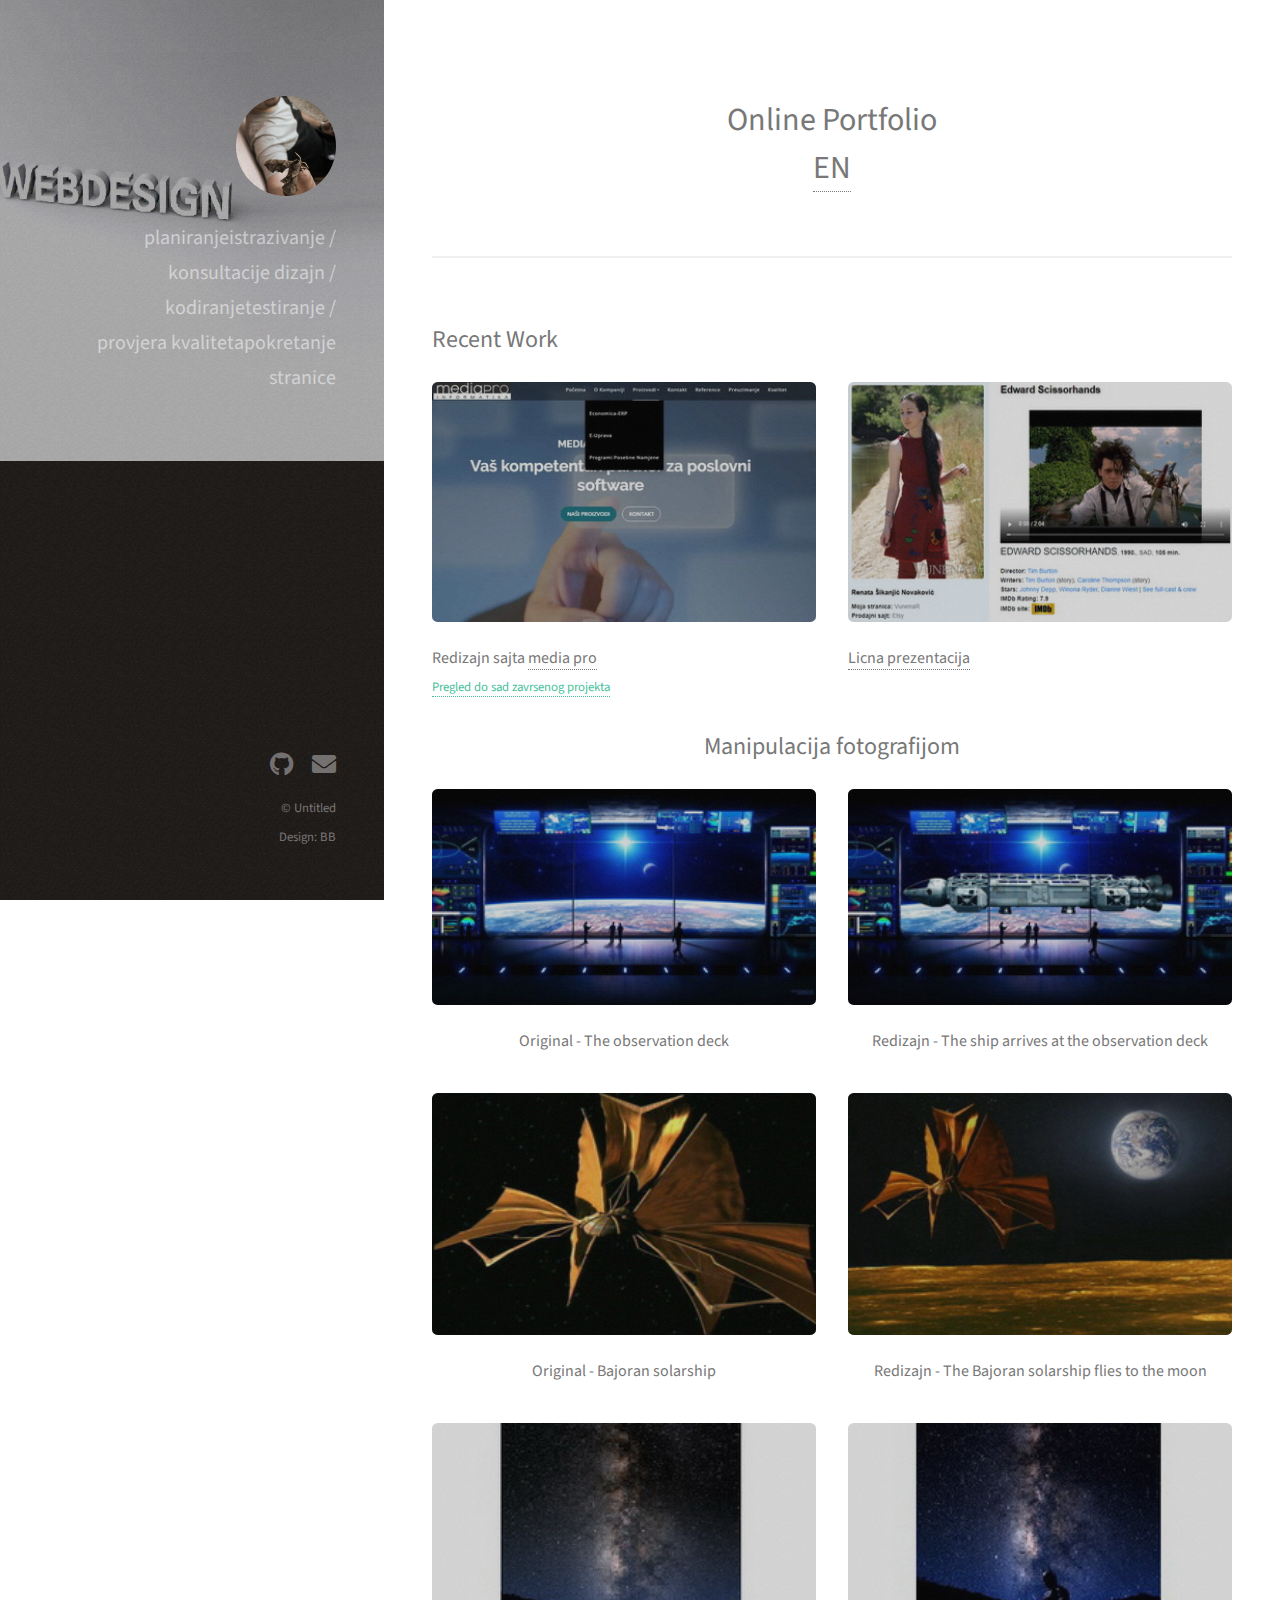
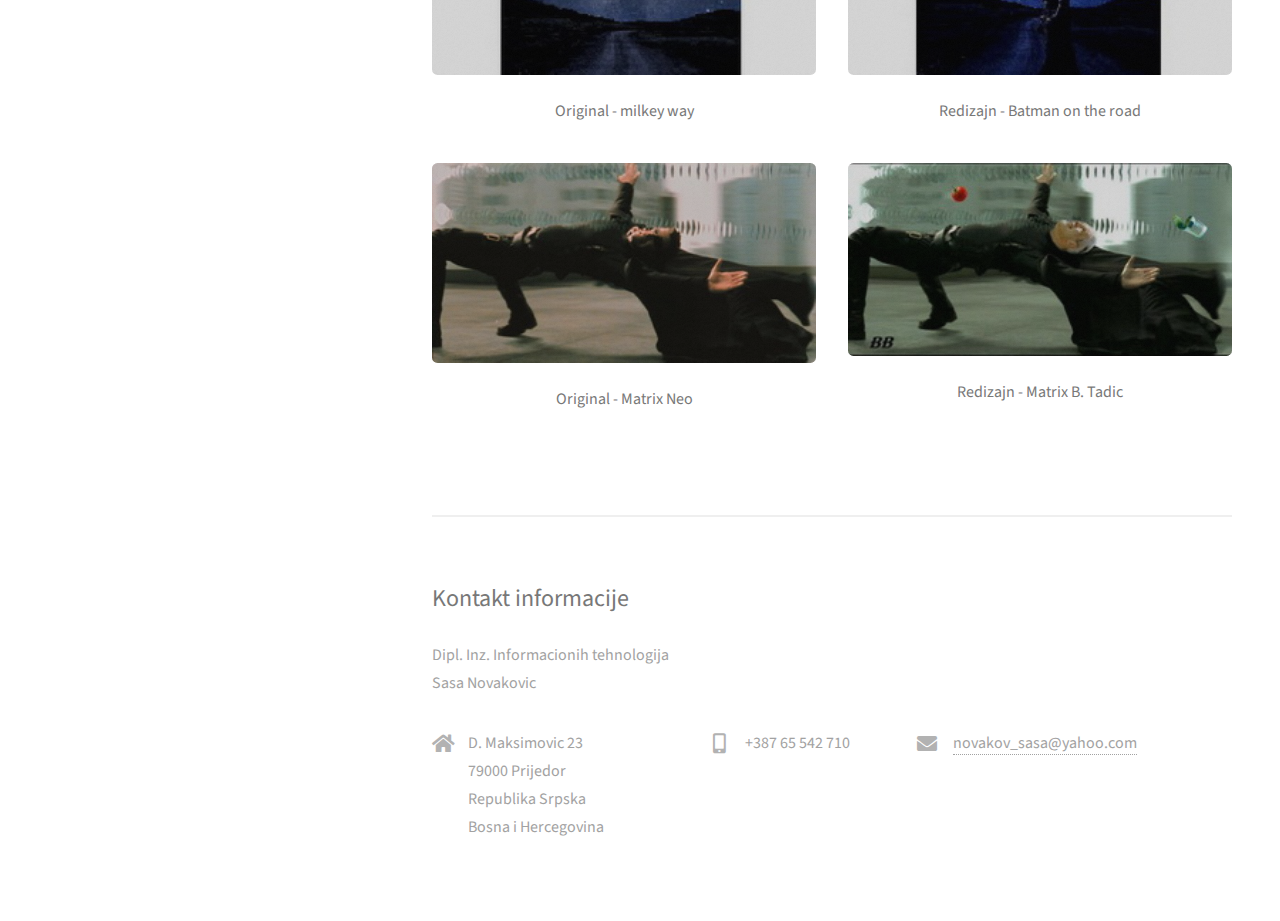
==== commit 16525b6d: "update" ====
--- a/index-sr.html
+++ b/index-sr.html
@@ -142,13 +142,13 @@
 				<!-- Three -->
 					<section id="three"><div>
 						<h2>Kontakt informacije</h2>
-						<p>dipl. inz. Informacionih tehnologija <br> Sasa Novakovic</p>
+						<p>Dipl. Inz. Informacionih tehnologija <br> Sasa Novakovic</p>
 						<div class="row">
 							<div class="col-4 col-12-small">
 								<ul class="labeled-icons">
 									<li>
 										<h3 class="icon solid fa-home"><span class="label">Kontakt informacije</span></h3>
-										D.Maksimovic 23<br/>
+										D. Maksimovic 23<br/>
 										79000 Prijedor<br/>
 										Republika Srpska<br/>
 										Bosna i Hercegovina<br/>
